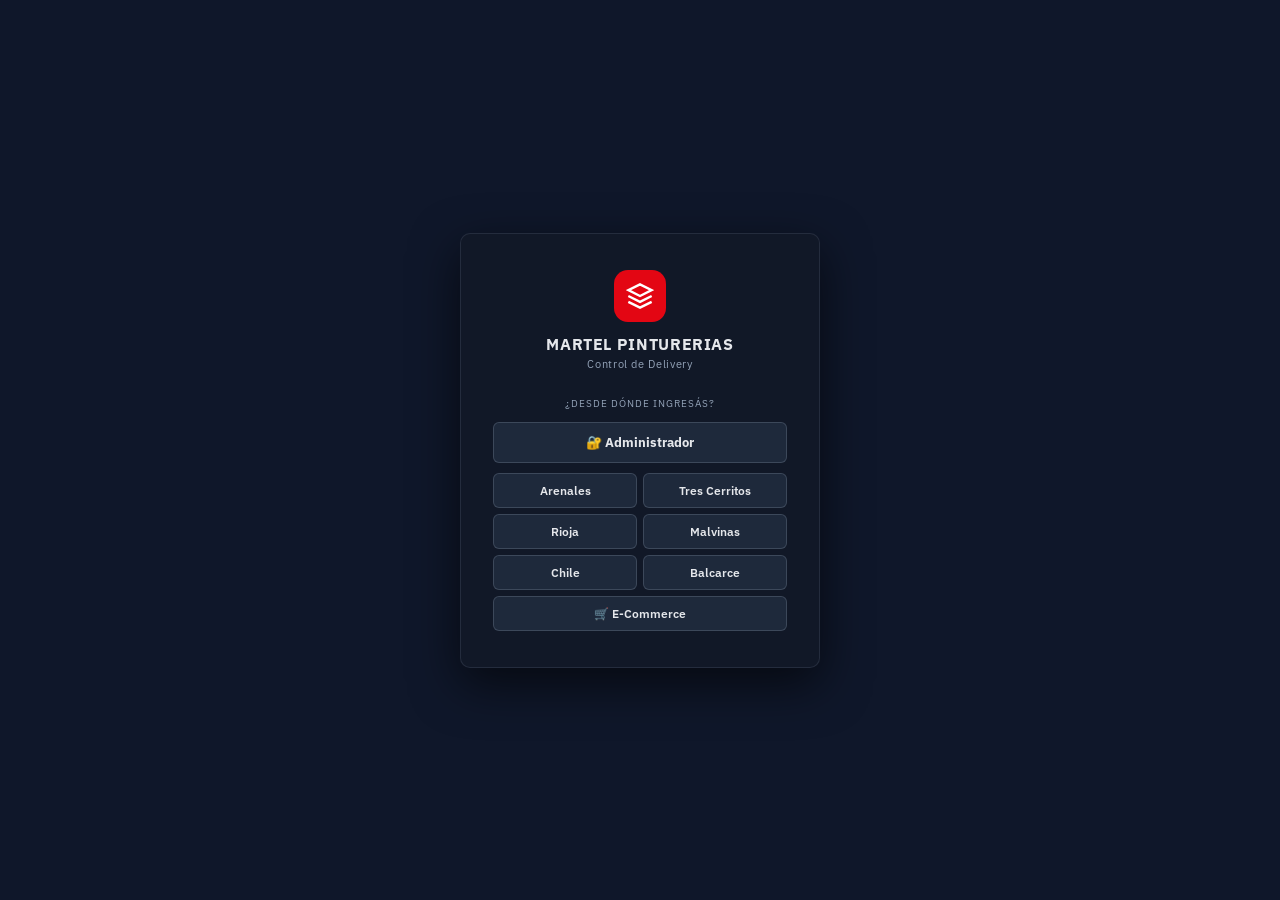
==== index.html @ 4d80c0dc "Replace index.html with redirect to MARTEL_DELIVERY.html" ====
<!doctype html>
<html lang="es">
<head>
<meta charset="UTF-8"/>
<meta http-equiv="refresh" content="0;url=MARTEL_DELIVERY.html"/>
<title>Martel Delivery</title>
<link rel="preconnect" href="https://fonts.googleapis.com"/>
<link rel="preconnect" href="https://fonts.gstatic.com" crossorigin/>
<link href="https://fonts.googleapis.com/css2?family=Rajdhani:wght@400;500;600;700&family=Share+Tech+Mono&family=Barlow+Condensed:wght@300;400;600;700&display=swap" rel="stylesheet"/>
<link rel="stylesheet" href="styles.css"/>
<link rel="stylesheet" href="https://unpkg.com/leaflet/dist/leaflet.css"/>
</head>
<body>
<div id="driverLoginModal" class="driver-modal">
  <div class="driver-modal-content">
    <h2>Bienvenido a LogixOps</h2>
    <p>Selecciona tu chofer para ver tus pedidos del día</p>
    <div class="driver-list" id="driverList"></div>
  </div>
</div>
<div class="app-shell" id="appShell" style="display:grid">

  <!-- SIDEBAR -->
  <aside class="sidebar">
    <div class="brand">
      <div class="brand-mark">LX</div>
      <div>
        <strong>LogixOps</strong>
        <span>Control Tower</span>
      </div>
    </div>

    <nav class="nav-list" aria-label="Secciones">
      <button class="nav-item active" type="button" data-target="dashboardTop">Panel</button>
      <button class="nav-item" type="button" data-target="routePanel">Rutas</button>
      <button class="nav-item" type="button" data-target="fleetPanel">Flota</button>
      <button class="nav-item" type="button" data-target="inventoryPanel">Inventario</button>
      <button class="nav-item" type="button" data-target="alertsPanel">Alertas</button>
    </nav>

    <div style="padding:0 10px 10px;margin-top:auto">
      <div class="clock" id="clock">--:--:--</div>
      <div class="clock-date" id="clockDate"></div>
      <div class="side-info">
        <span class="eyebrow">Turno actual</span>
        <strong id="shiftRange">06:00 – 14:00</strong>
        <p>Base Norte opera con capacidad alta. Dos muelles en espera.</p>
      </div>
    </div>
  </aside>

  <!-- MAIN -->
  <main class="dashboard" id="dashboardTop">

    <!-- TOPBAR -->
    <header class="topbar">
      <div>
        <span class="eyebrow" id="topbarDate">Salta</span>
        <h1>Dashboard de Logística</h1>
      </div>
      <div class="actions">
        <span class="driver-badge">Selecciona chofer</span>
        <label class="select-wrap">
          <span>Región</span>
          <select id="regionFilter">
            <option value="all">Todas</option>
            <option value="salta" selected>Salta</option>
          </select>
        </label>
        <label class="select-wrap">
          <span>Período</span>
          <select id="periodFilter">
            <option value="today">Hoy</option>
            <option value="week">Semana</option>
            <option value="month">Mes</option>
          </select>
        </label>
        <button class="text-button" id="loadFileBtn" type="button">Cargar planilla</button>
        <input type="file" id="fileInput" accept=".csv,.json" style="display:none" />
      </div>
    </header>

    <!-- KPIs -->
    <section class="kpi-grid" aria-label="Indicadores principales">
      <article class="metric-card">
        <span>Entregas a tiempo</span>
        <strong id="onTimeMetric">94.8%</strong>
        <p class="metric-note">Porcentaje estimado de envíos que llegan dentro del plazo.</p>
        <small class="positive" id="onTimeSubMetric">↑ +2.1 pts</small>
      </article>
      <article class="metric-card">
        <span>Pedidos en ruta</span>
        <strong id="inTransitMetric">5</strong>
        <p class="metric-note">Número de pedidos actualmente en tránsito o monitoreados.</p>
        <small class="neutral" id="criticalMetric">—</small>
      </article>
      <article class="metric-card">
        <span>Uso de flota</span>
        <strong id="fleetMetric">81%</strong>
        <p class="metric-note">Porcentaje de vehículos en uso respecto al total de la flota.</p>
        <small class="positive" id="fleetSubMetric">↑ +6 unidades</small>
      </article>
      <article class="metric-card">
        <span>Costo por km</span>
        <strong id="costMetric">$1.42</strong>
        <p class="metric-note">Costo promedio por kilómetro en la operación.</p>
        <small class="negative">↑ +3.4%</small>
      </article>
    </section>

    <!-- CONTENT -->
    <div class="content-scroll">
      <div class="layout-grid">

        <!-- ORDERS TABLE -->
        <article class="panel wide-panel" id="ordersPanel">
          <div class="panel-heading">
            <div>
              <span class="eyebrow">Planilla</span>
              <h2>Pedidos cargados</h2>
            </div>
            <span class="badge">Vista general</span>
          </div>
          <div class="orders-table-container">
            <table class="orders-table">
              <thead>
                <tr>
                  <th>Pedido</th>
                  <th>Destino</th>
                  <th>Chofer</th>
                  <th>Vehículo</th>
                  <th>Sucursal</th>
                  <th>Zona</th>
                  <th>ETA</th>
                  <th>Estado</th>
                </tr>
              </thead>
              <tbody id="ordersTableBody"></tbody>
            </table>
          </div>
        </article>

        <!-- ROUTE MAP -->
        <article class="panel route-panel" id="routePanel">
          <div class="panel-heading">
            <div>
              <span class="eyebrow">Red de distribución</span>
              <h2>Rutas activas</h2>
            </div>
            <button id="optimizeBtn" class="icon-button" type="button" title="Optimizar rutas" aria-label="Optimizar rutas">↻</button>
          </div>
          <div class="branch-tabs" id="branchTabs"></div>
          <div class="route-map">
            <div id="deliveryMap" class="map-view"></div>
          </div>
          <div class="route-legend">
            <span class="legend-item"><span class="legend-dot" style="background:#ff4757"></span>Riesgo Alto</span>
            <span class="legend-item"><span class="legend-dot" style="background:#f5a623"></span>Riesgo Medio</span>
          </div>
        </article>

        <!-- DELIVERY CHART -->
        <article class="panel">
          <div class="panel-heading">
            <div>
              <span class="eyebrow" id="deliveryPeriodLabel">SLA</span>
              <h2>Entregas por hora</h2>
            </div>
            <span id="slaBadge" class="badge good">Estable</span>
          </div>
          <div id="deliveryChart" class="bar-chart"></div>
        </article>

        <!-- FLEET -->
        <article class="panel" id="fleetPanel">
          <div class="panel-heading">
            <div>
              <span class="eyebrow">Operaciones</span>
              <h2>Flota</h2>
            </div>
            <span class="badge" id="fleetBadge">—</span>
          </div>
          <div class="fleet-list" id="fleetList"></div>
        </article>

        <!-- INVENTORY -->
        <article class="panel" id="inventoryPanel">
          <div class="panel-heading">
            <div>
              <span class="eyebrow">Almacén</span>
              <h2>Inventario crítico</h2>
            </div>
            <button class="text-button" id="exportBtn" type="button">Exportar</button>
          </div>
          <table>
            <thead>
              <tr><th>SKU</th><th>Stock</th><th>Demanda</th><th>Estado</th></tr>
            </thead>
            <tbody id="inventoryTable"></tbody>
          </table>
        </article>

        <!-- ORDERS AT RISK -->
        <article class="panel wide-panel" id="alertsPanel">
          <div class="panel-heading">
            <div>
              <span class="eyebrow">Excepciones</span>
              <h2>Pedidos con riesgo</h2>
            </div>
            <div class="segmented" id="riskFilter">
              <button class="active" type="button" data-risk="all">Todos</button>
              <button type="button" data-risk="high">Alto</button>
              <button type="button" data-risk="medium">Medio</button>
            </div>
          </div>
          <div class="orders" id="ordersList"></div>
        </article>

      </div>
    </div>

  </main>
</div>

<div id="toastContainer" class="toast-container"></div>
<script src="data.js"></script>
<script src="https://unpkg.com/leaflet/dist/leaflet.js"></script>
<script src="app.js"></script>
</body>
</html>
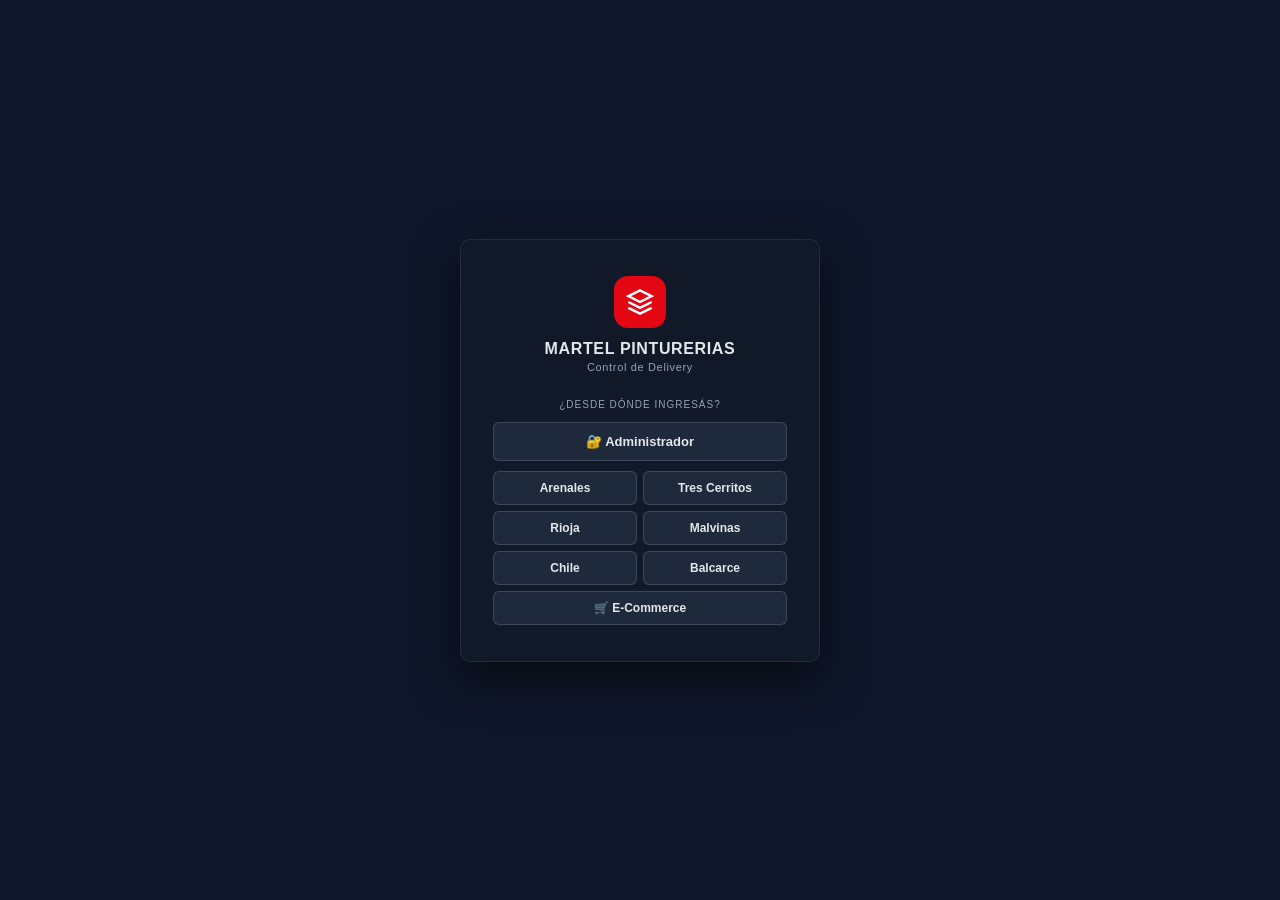
==== commit 5462bb7b: "Favicon Martel (M roja) en todas las paginas de delivery Co-Authored-By: Claude Opus 4.8 (1M context" ====
--- a/index.html
+++ b/index.html
@@ -4,11 +4,11 @@
 <meta charset="UTF-8"/>
 <meta http-equiv="refresh" content="0;url=MARTEL_DELIVERY.html"/>
 <title>Martel Delivery</title>
+<link rel="icon" type="image/svg+xml" href="favicon.svg?v=1"/>
 <link rel="preconnect" href="https://fonts.googleapis.com"/>
 <link rel="preconnect" href="https://fonts.gstatic.com" crossorigin/>
 <link href="https://fonts.googleapis.com/css2?family=Rajdhani:wght@400;500;600;700&family=Share+Tech+Mono&family=Barlow+Condensed:wght@300;400;600;700&display=swap" rel="stylesheet"/>
 <link rel="stylesheet" href="styles.css"/>
-<link rel="stylesheet" href="https://unpkg.com/leaflet/dist/leaflet.css"/>
 </head>
 <body>
 <div id="driverLoginModal" class="driver-modal">
@@ -224,7 +224,7 @@
 
 <div id="toastContainer" class="toast-container"></div>
 <script src="data.js"></script>
-<script src="https://unpkg.com/leaflet/dist/leaflet.js"></script>
 <script src="app.js"></script>
+<script async defer src="https://maps.googleapis.com/maps/api/js?key=AIzaSyALq-RkPJhArUHgWf_JbjAmni1oXyw3rII&callback=initMap&v=weekly"></script>
 </body>
 </html>
